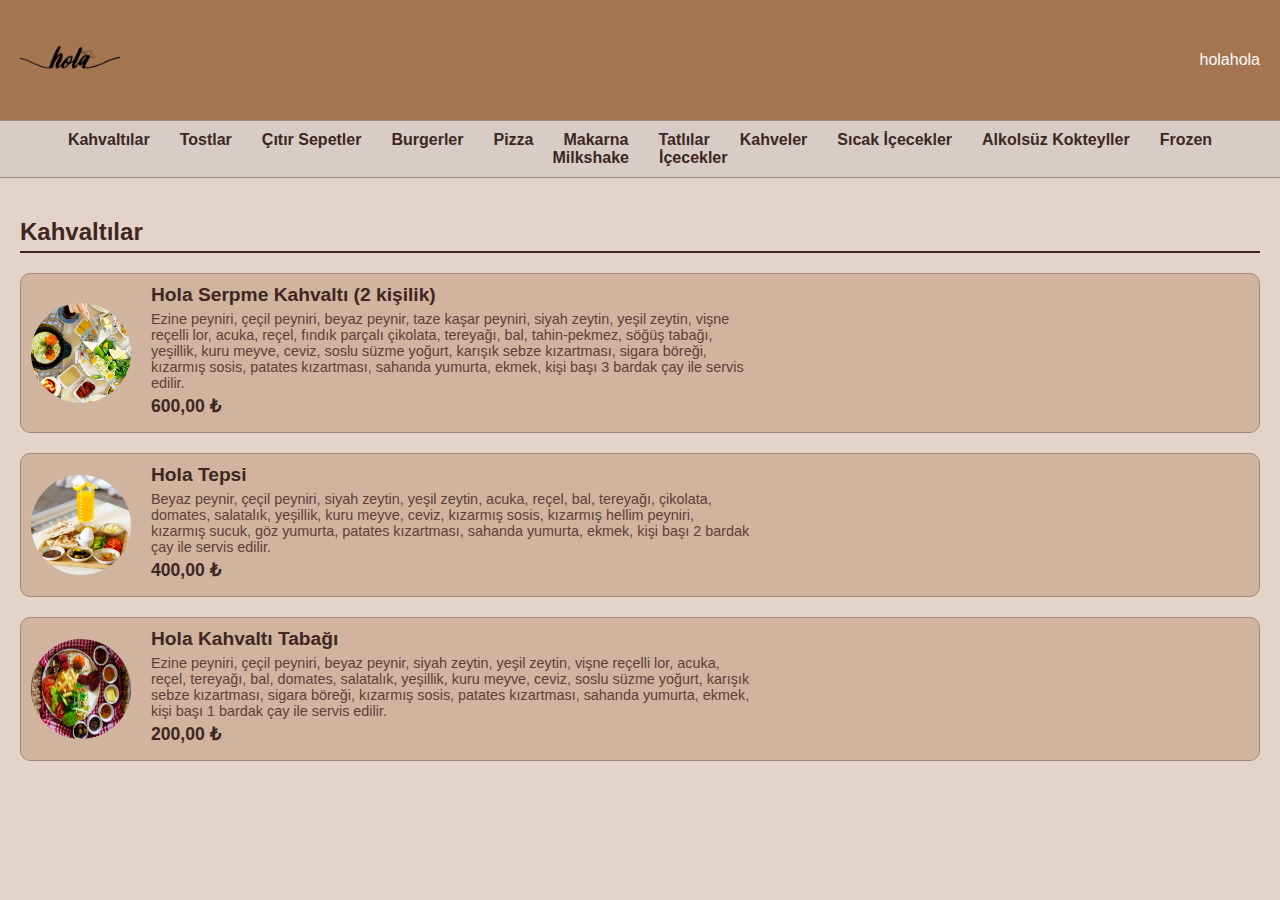
==== index.html @ c17aed81 "Add files via upload" ====
<!DOCTYPE html>
<html lang="tr">
<head>
    <meta charset="UTF-8">
    <meta name="viewport" content="width=device-width, initial-scale=1.0">
    <title>Restoran Menüsü</title>
    <link rel="stylesheet" href="styles.css">
</head>
<body>
    <header>
        <img src="01HSX24YZ4VD5PER4MBFF9WCE4.png" alt="Restoran Logosu" class="logo">
        <p class="wifi">holahola</p>
        <button class="hamburger-menu" aria-label="Menu">
            ☰
        </button>
    </header>
    <nav class="navbar">
        <ul>
            <li><a href="#kahvaltilar">Kahvaltılar</a></li>
            <li><a href="#tostlar">Tostlar</a></li>
            <li><a href="#çitir-sepetler">Çıtır Sepetler</a></li>
            <li><a href="#burgerler">Burgerler</a></li>
            <li><a href="#pizza">Pizza</a></li>
            <li><a href="#makarna">Makarna</a></li>
            <li><a href="#tatlilar">Tatlılar</a></li>
            <li><a href="#kahveler">Kahveler</a></li>
            <li><a href="#sicak-icecekler">Sıcak İçecekler</a></li>
            <li><a href="#alkolsuz-kokteyller">Alkolsüz Kokteyller</a></li>
            <li><a href="#frozen">Frozen</a></li>
            <li><a href="#milkshake">Milkshake</a></li>
            <li><a href="#icecekler">İçecekler</a></li>
        </ul>
    </nav>
    <main>
        <section id="kahvaltilar">
            <h2>Kahvaltılar</h2>
            <div class="menu-item">
                <img src="1.jpg" alt="Hola Serpme Kahvaltı">
                <div class="menu-item-details">
                    <h3>Hola Serpme Kahvaltı (2 kişilik)</h3>
                    <p>Ezine peyniri, çeçil peyniri, beyaz peynir, taze kaşar peyniri, siyah zeytin, yeşil zeytin, vişne reçelli lor, acuka, reçel, fındık parçalı çikolata, tereyağı, bal, tahin-pekmez, söğüş tabağı, yeşillik, kuru meyve, ceviz, soslu süzme yoğurt, karışık sebze kızartması, sigara böreği, kızarmış sosis, patates kızartması, sahanda yumurta, ekmek, kişi başı 3 bardak çay ile servis edilir.</p>
                    <p class="price">600,00 ₺</p>
                </div>
            </div>
            <div class="menu-item">
                <img src="2.jpg" alt="Hola Tepsi">
                <div class="menu-item-details">
                    <h3>Hola Tepsi</h3>
                    <p>Beyaz peynir, çeçil peyniri, siyah zeytin, yeşil zeytin, acuka, reçel, bal, tereyağı, çikolata, domates, salatalık, yeşillik, kuru meyve, ceviz, kızarmış sosis, kızarmış hellim peyniri, kızarmış sucuk, göz yumurta, patates kızartması, sahanda yumurta, ekmek, kişi başı 2 bardak çay ile servis edilir.</p>
                    <p class="price">400,00 ₺</p>
                </div>
            </div>
            <div class="menu-item">
                <img src="3.jpg" alt="Hola Kahvaltı Tabağı">
                <div class="menu-item-details">
                    <h3>Hola Kahvaltı Tabağı</h3>
                    <p>Ezine peyniri, çeçil peyniri, beyaz peynir, siyah zeytin, yeşil zeytin, vişne reçelli lor, acuka, reçel, tereyağı, bal, domates, salatalık, yeşillik, kuru meyve, ceviz, soslu süzme yoğurt, karışık sebze kızartması, sigara böreği, kızarmış sosis, patates kızartması, sahanda yumurta, ekmek, kişi başı 1 bardak çay ile servis edilir.</p>
                    <p class="price">200,00 ₺</p>
                </div>
            </div>
        </section>
        <!-- Diğer bölümler aynı şekilde eklenebilir -->
    </main>

    <script src="script.js"></script>
</body>
</html>
---- styles.css ----
body {
    font-family: 'Arial', sans-serif;
    margin: 0;
    padding: 0;
    background-color: #e4d4c8;
}

header {
    display: flex;
    justify-content: space-between;
    align-items: center;
    padding: 10px 20px;
    border-bottom: 1px solid #A1887F;
    background-color: #a47551;
    color: #FAFAFA;
}

.logo {
    max-width: 100px;
}

.wifi {
    font-size: 1em;
    color: #FAFAFA;
}

.navbar {
    background-color: #D7CCC8;
    padding: 10px 0;
    text-align: center;
    border-bottom: 1px solid #A1887F;
}

.navbar ul {
    list-style-type: none;
    padding: 0;
    margin: 0;
    display: flex;
    justify-content: center;
    flex-wrap: wrap;
    max-height: none; /* Default olarak sınırsız yükseklik */
    overflow: visible; /* Varsayılan olarak taşma görünür */
    transition: none; /* Default olarak geçiş yok */
}

.navbar ul li {
    margin: 0 15px;
}

.navbar ul li a {
    text-decoration: none;
    color: #3E2723;
    font-weight: bold;
    font-size: 1em;
}

.navbar ul li a:hover {
    color: #6D4C41;
}

main {
    padding: 20px;
}

section {
    margin-bottom: 40px;
}

h2 {
    border-bottom: 2px solid #3E2723;
    padding-bottom: 5px;
    margin-bottom: 20px;
    color: #3E2723;
}

.menu-item {
    display: flex;
    align-items: center;
    margin-bottom: 20px;
    background-color: #d0b49f;
    border: 1px solid #A1887F;
    border-radius: 10px;
    padding: 10px;
    flex-direction: column;
    text-align: center;
}

.menu-item img {
    width: 100px;
    height: 100px;
    border-radius: 50%;
    margin-bottom: 10px;
}

.menu-item-details {
    max-width: 600px;
    width: 100%;
}

.menu-item-details h3 {
    margin: 0;
    font-size: 1.2em;
    color: #3E2723;
}

.menu-item-details p {
    margin: 5px 0;
    font-size: 0.9em;
    color: #5D4037;
}

.menu-item-details .price {
    font-weight: bold;
    color: #3E2723;
    font-size: 1.1em;
}

/* Hamburger menu icon styling */
.hamburger-menu {
    display: none;
    font-size: 24px;
    background: none;
    border: none;
    color: #FAFAFA;
    cursor: pointer;
}

/* Responsive navbar */
@media (max-width: 768px) {
    .navbar ul {
        flex-direction: column;
        max-height: 0; /* İlk başta gizli */
        overflow: hidden; /* Taşan içerik gizli */
        transition: max-height 0.3s ease-in-out; /* Geçişli açılma efekti */
    }
    
    .navbar ul.show {
        max-height: 500px; /* Açıldığında maksimum yükseklik */
        display: grid;
        grid-template-columns: repeat(2, 1fr);
        gap: 10px;
    }

    .navbar ul li {
        margin: 5px 0;
        padding: 10px;
        border: 1px solid #A1887F; /* Telefon boyutunda border eklenir */
    }

    .hamburger-menu {
        display: block;
    }
}

@media (min-width: 769px) {
    .navbar ul {
        display: flex; /* PC versiyonunda flexbox ile hizalanır */
        max-height: none; /* Yükseklik kısıtlaması yok */
        overflow: visible; /* Taşma görünür */
        transition: none; /* Geçiş efekti yok */
    }

    .navbar ul li {
        margin: 0 15px;
        border: none; /* PC versiyonunda border yok */
    }
    
    .hamburger-menu {
        display: none; /* PC versiyonunda hamburger menü gizli */
    }
}

@media (min-width: 768px) {
    .menu-item {
        flex-direction: row;
        text-align: left;
    }
    
    .menu-item img {
        margin-right: 20px;
        margin-bottom: 0;
    }
}
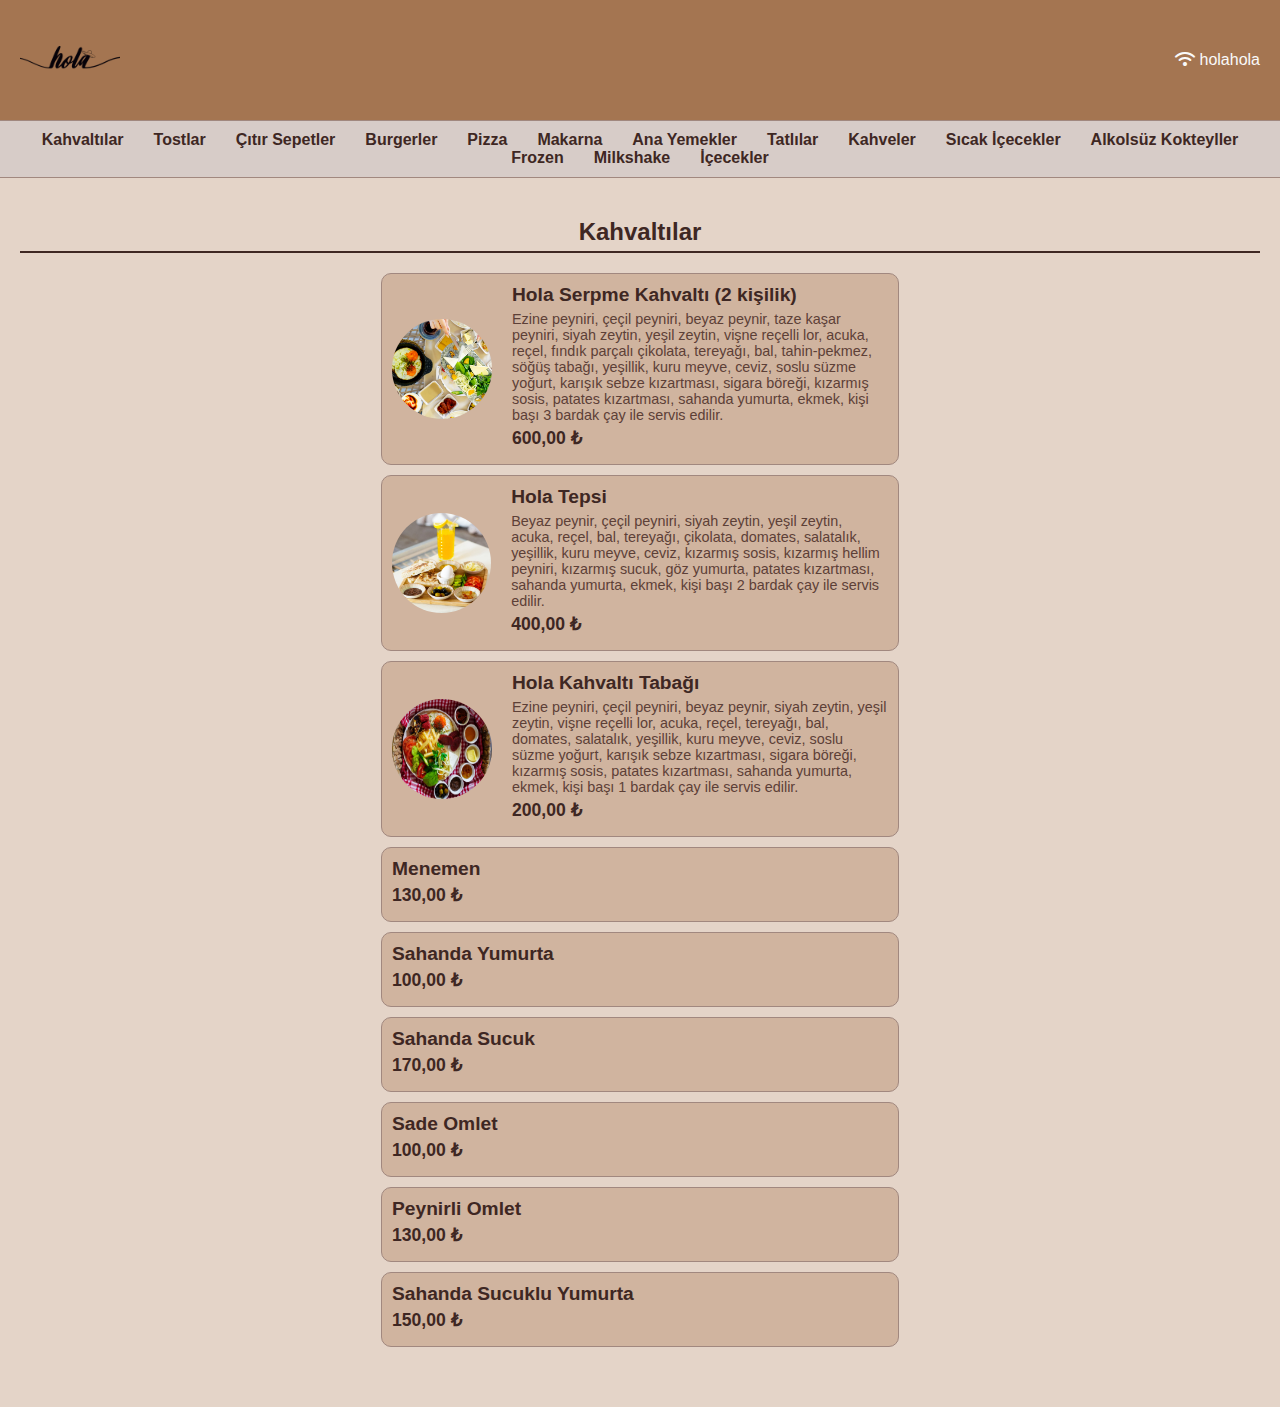
==== commit f5c9d7fd: "Add files via upload" ====
--- a/index.html
+++ b/index.html
@@ -5,34 +5,37 @@
     <meta name="viewport" content="width=device-width, initial-scale=1.0">
     <title>Restoran Menüsü</title>
     <link rel="stylesheet" href="styles.css">
+    <link rel="stylesheet" href="https://cdnjs.cloudflare.com/ajax/libs/font-awesome/6.6.0/css/all.min.css"/>
 </head>
 <body>
     <header>
         <img src="01HSX24YZ4VD5PER4MBFF9WCE4.png" alt="Restoran Logosu" class="logo">
-        <p class="wifi">holahola</p>
+        <p class="wifi"><i class="fa-solid fa-wifi"></i>  holahola</p>
         <button class="hamburger-menu" aria-label="Menu">
             ☰
         </button>
     </header>
     <nav class="navbar">
-        <ul>
+        <ul><!--  -->
             <li><a href="#kahvaltilar">Kahvaltılar</a></li>
-            <li><a href="#tostlar">Tostlar</a></li>
-            <li><a href="#çitir-sepetler">Çıtır Sepetler</a></li>
-            <li><a href="#burgerler">Burgerler</a></li>
-            <li><a href="#pizza">Pizza</a></li>
-            <li><a href="#makarna">Makarna</a></li>
-            <li><a href="#tatlilar">Tatlılar</a></li>
-            <li><a href="#kahveler">Kahveler</a></li>
-            <li><a href="#sicak-icecekler">Sıcak İçecekler</a></li>
-            <li><a href="#alkolsuz-kokteyller">Alkolsüz Kokteyller</a></li>
-            <li><a href="#frozen">Frozen</a></li>
-            <li><a href="#milkshake">Milkshake</a></li>
-            <li><a href="#icecekler">İçecekler</a></li>
+            <li><a href="tostlar.html">Tostlar</a></li>
+            <li><a href="cıtırsepeti.html">Çıtır Sepetler</a></li>
+            <li><a href="burgerler.html">Burgerler</a></li>
+            <li><a href="pizza.html">Pizza</a></li>
+            <li><a href="makarna.html">Makarna</a></li>
+            <li><a href="anayemek.html">Ana Yemekler</a></li>
+            <li><a href="tatlılar.html">Tatlılar</a></li>
+            <li><a href="kahveler.html">Kahveler</a></li>
+            <li><a href="sicak.html">Sıcak İçecekler</a></li>
+            <li><a href="kokteyl.html">Alkolsüz Kokteyller</a></li>
+            <li><a href="frozen.html">Frozen</a></li>
+            <li><a href="milkshake.html">Milkshake</a></li>
+            <li><a href="soguk.html">İçecekler</a></li>
         </ul>
     </nav>
     <main>
-        <section id="kahvaltilar">
+        <!-- kahvaltı start -->
+        <section id="kahvaltilar"> <!--  -->
             <h2>Kahvaltılar</h2>
             <div class="menu-item">
                 <img src="1.jpg" alt="Hola Serpme Kahvaltı">
@@ -58,10 +61,51 @@
                     <p class="price">200,00 ₺</p>
                 </div>
             </div>
+            <div class="menu-item">
+                <div class="menu-item-details">
+                    <h3>Menemen</h3>
+                    <p></p>
+                    <p class="price">130,00 ₺</p>
+                </div>
+            </div>
+            <div class="menu-item">
+                <div class="menu-item-details">
+                    <h3>Sahanda Yumurta</h3>
+                    <p></p>
+                    <p class="price">100,00 ₺</p>
+                </div>
+            </div>
+            <div class="menu-item">
+                <div class="menu-item-details">
+                    <h3>Sahanda Sucuk</h3>
+                    <p></p>
+                    <p class="price">170,00 ₺</p>
+                </div>
+            </div>
+            <div class="menu-item">
+                <div class="menu-item-details">
+                    <h3>Sade Omlet</h3>
+                    <p></p>
+                    <p class="price">100,00 ₺</p>
+                </div>
+            </div>
+            <div class="menu-item">
+                <div class="menu-item-details">
+                    <h3>Peynirli Omlet</h3>
+                    <p></p>
+                    <p class="price">130,00 ₺</p>
+                </div>
+            </div>
+            <div class="menu-item">
+                <div class="menu-item-details">
+                    <h3>Sahanda Sucuklu Yumurta</h3>
+                    <p></p>
+                    <p class="price">150,00 ₺</p>
+                </div>
+            </div>
         </section>
-        <!-- Diğer bölümler aynı şekilde eklenebilir -->
+        <!-- kahvaltı finish -->
     </main>
-
     <script src="script.js"></script>
 </body>
-</html>
+</html>--- a/styles.css
+++ b/styles.css
@@ -12,7 +12,7 @@
     padding: 10px 20px;
     border-bottom: 1px solid #A1887F;
     background-color: #a47551;
-    color: #FAFAFA;
+    color: #e4d4c8;
 }
 
 .logo {
@@ -71,6 +71,7 @@
     padding-bottom: 5px;
     margin-bottom: 20px;
     color: #3E2723;
+    text-align: center;
 }
 
 .menu-item {
@@ -138,13 +139,14 @@
         max-height: 500px; /* Açıldığında maksimum yükseklik */
         display: grid;
         grid-template-columns: repeat(2, 1fr);
-        gap: 10px;
+        gap: 5px;
     }
 
     .navbar ul li {
         margin: 5px 0;
         padding: 10px;
         border: 1px solid #A1887F; /* Telefon boyutunda border eklenir */
+        border-radius: 10px;
     }
 
     .hamburger-menu {
@@ -158,6 +160,14 @@
         max-height: none; /* Yükseklik kısıtlaması yok */
         overflow: visible; /* Taşma görünür */
         transition: none; /* Geçiş efekti yok */
+    }
+
+    .menu-item {
+        justify-content: center;
+        width: 40%;
+        align-items: center;
+        text-align: center;
+        margin: 10px auto;
     }
 
     .navbar ul li {
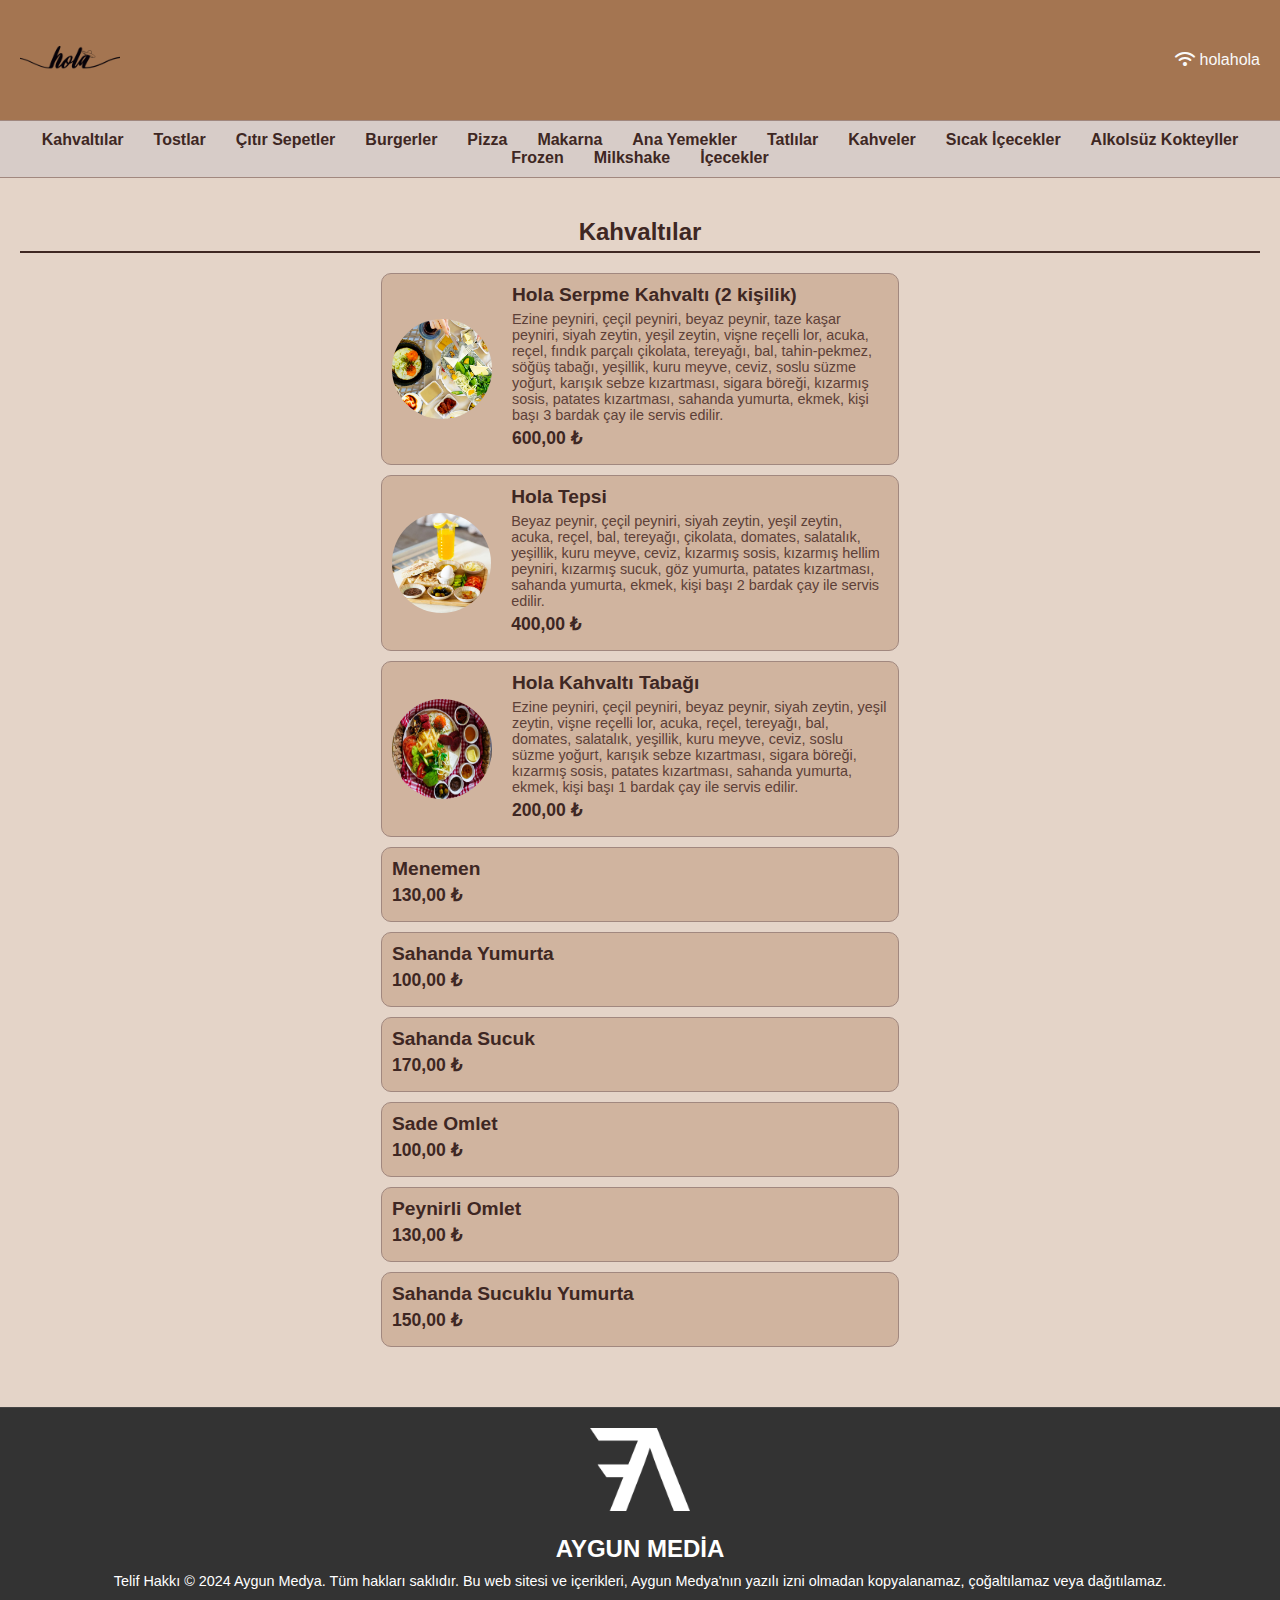
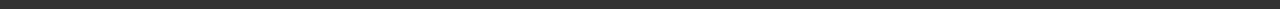
==== commit 764c50b4: "Add files via upload" ====
--- a/index.html
+++ b/index.html
@@ -6,6 +6,7 @@
     <title>Restoran Menüsü</title>
     <link rel="stylesheet" href="styles.css">
     <link rel="stylesheet" href="https://cdnjs.cloudflare.com/ajax/libs/font-awesome/6.6.0/css/all.min.css"/>
+    
 </head>
 <body>
     <header>
@@ -106,6 +107,13 @@
         </section>
         <!-- kahvaltı finish -->
     </main>
+    <footer class="all">
+        <div class="genel">
+            <img src="falogowhite.png" alt="">
+            <h3 class="baslik"><a href="https://aygunmedya.netlify.app" target="_blank">AYGUN MEDİA</a></h3>
+            <p>Telif Hakkı © 2024 Aygun Medya. Tüm hakları saklıdır. Bu web sitesi ve içerikleri, Aygun Medya'nın yazılı izni olmadan kopyalanamaz, çoğaltılamaz veya dağıtılamaz.</p>
+        </div>
+    </footer>
     <script src="script.js"></script>
 </body>
 </html>--- a/styles.css
+++ b/styles.css
@@ -191,3 +191,57 @@
         margin-bottom: 0;
     }
 }
+/* Footer stili */
+.all {
+    background-color: #333;
+    color: #fff;
+    text-align: center;
+    padding-top: 20px;
+    padding-bottom: 20px;
+    border-top: 1px solid #444;
+    position: relative;
+    bottom: 0;
+    width: 100%;
+}
+
+.genel {
+    max-width: 1200px;
+    margin: 0 auto;
+}
+
+.genel img {
+    width: 100px; /* Logo boyutunu ihtiyaçlarınıza göre ayarlayın */
+    height: auto;
+    margin-bottom: 10px;
+}
+
+.baslik {
+    font-size: 1.5em;
+    margin: 10px 0;
+}
+
+.baslik a {
+    color: #fff;
+    text-decoration: none;
+}
+
+.baslik a:hover {
+    text-decoration: underline;
+    color: #d0b49f;
+}
+
+p {
+    margin: 0;
+    font-size: 0.9em;
+}
+
+/* Responsive tasarım */
+@media (max-width: 768px) {
+    .baslik {
+        font-size: 1.2em;
+    }
+
+    .genel img {
+        width: 80px; /* Logo boyutunu küçültüyoruz */
+    }
+}
